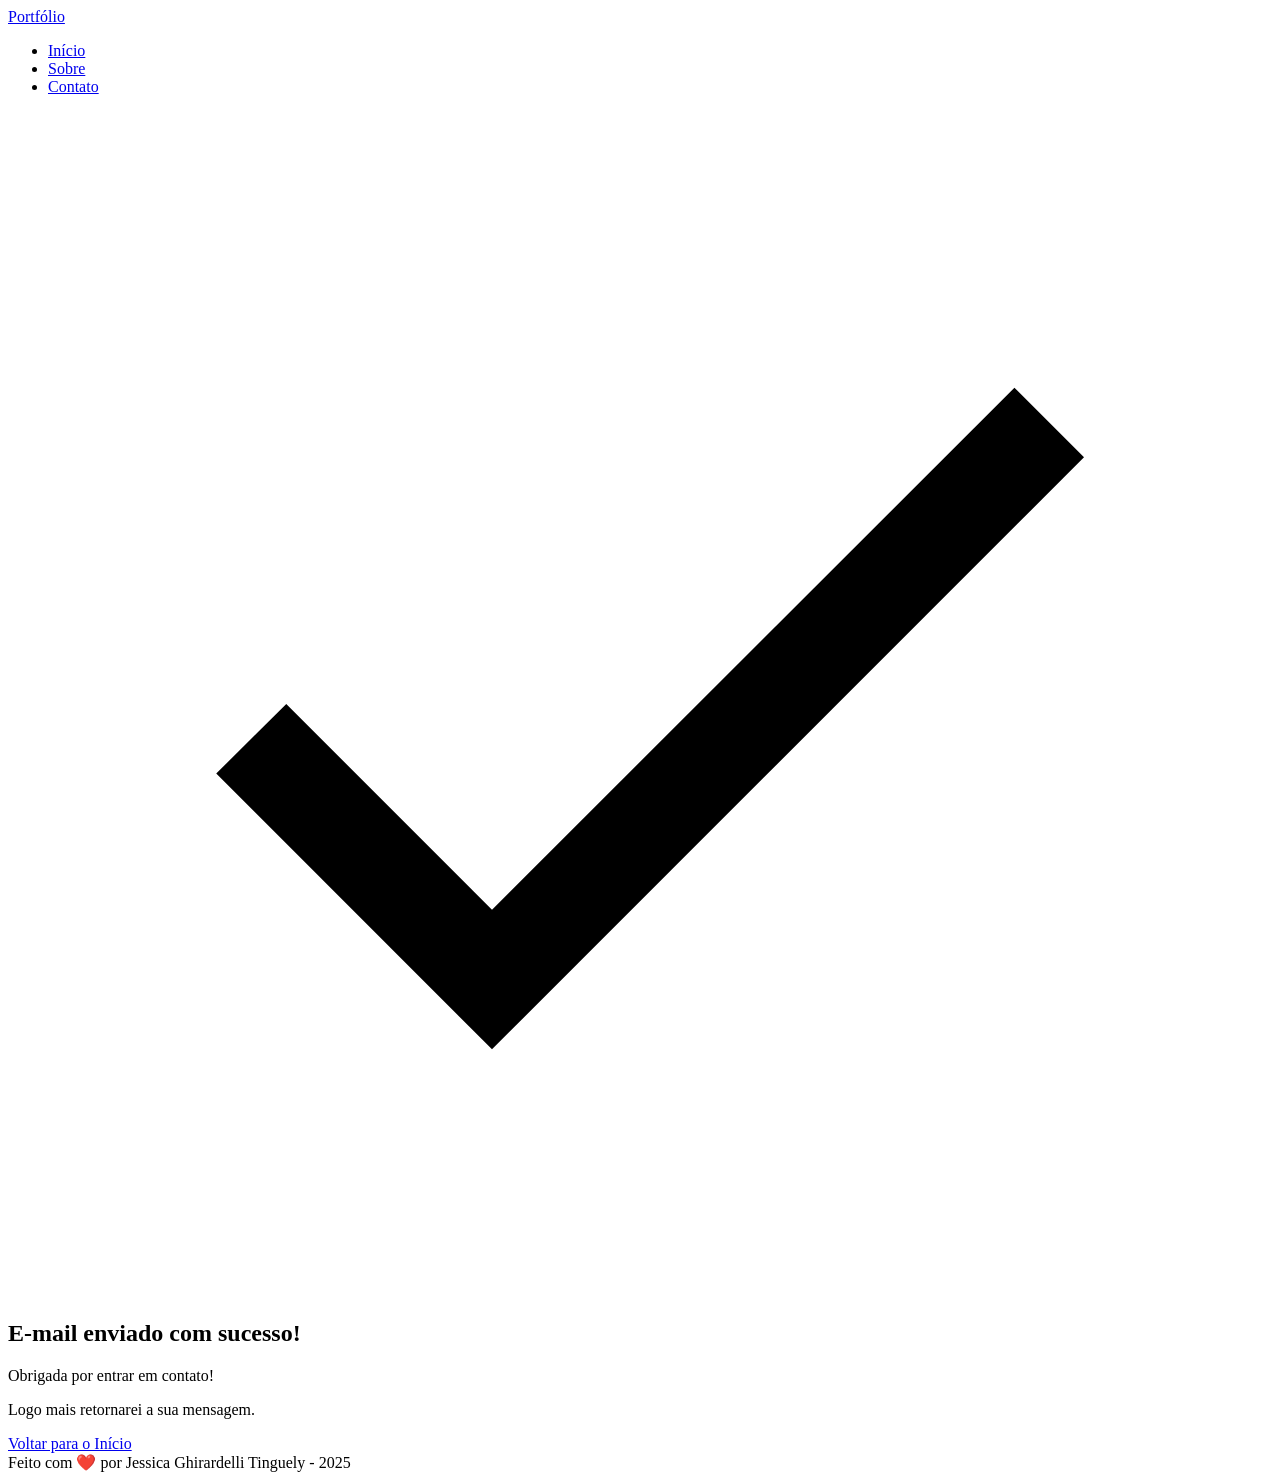
==== sucess.html @ b3823b4d ":sparkles: Construção da Página sucess.html" ====
<!DOCTYPE html>
<html lang="pt-br">
<head>
    <meta charset="UTF-8">
    <meta name="viewport" content="width=device-width, initial-scale=1.0">
    <!-- Meta Taqgs Essenciais -->
    <meta name="author" content="Jessica Ghirardelli Tinguely">
    <meta name="description" content="Portfólio de Jessica Ghirardelli Tinguely, desenvolvedora Full Stack especializada em criar experiências digitais incríveis. Conheça os meus projetos e entre em contato .">
    <meta name="robots" content="index, follow">

    <!-- Favicon -->
     <link rel="icon" type="image/svg+xml" href="./assets/img/favicon.svg">



    <title>Portfólio Jessica</title>
</head>
<body>
    <!-- Navbar - Menu -->
   <header class="flex menu_container">
        <article class="menu_content">
            <div id="titulo">
                <a href="#">Portfólio</a>
            </div>

            <nav>
                <ul class="flex menu_list">
                    <li><a href="#hero">Início</a></li>
                    <li><a href="#about">Sobre</a></li>
                    <li><a href="#contact">Contato</a></li>
                </ul>
            </nav>
        </article>
   </header>
    <!-- Seção Principal -->
    <main>

        <section id="about" class="about_container">
            <figure class="about_image">
                <img src="./assets/img/sucess.svg" 
                alt="Foto da pessoa desenvolvedora"
                >
            </figure>
            <article>
            <h2>E-mail enviado com sucesso!</h2>
            <p>Obrigada por entrar em contato!</p>
            <p>Logo mais retornarei a sua mensagem.</p>

            <a href="index.html" class="botao">Voltar para o Início</a>
            
            </article>
        </section>
        
    </main>
    <!-- Footer - Rodapé -->
    <footer>
        Feito com ❤️ por Jessica Ghirardelli Tinguely - 2025
    </footer>
</body>
</html>
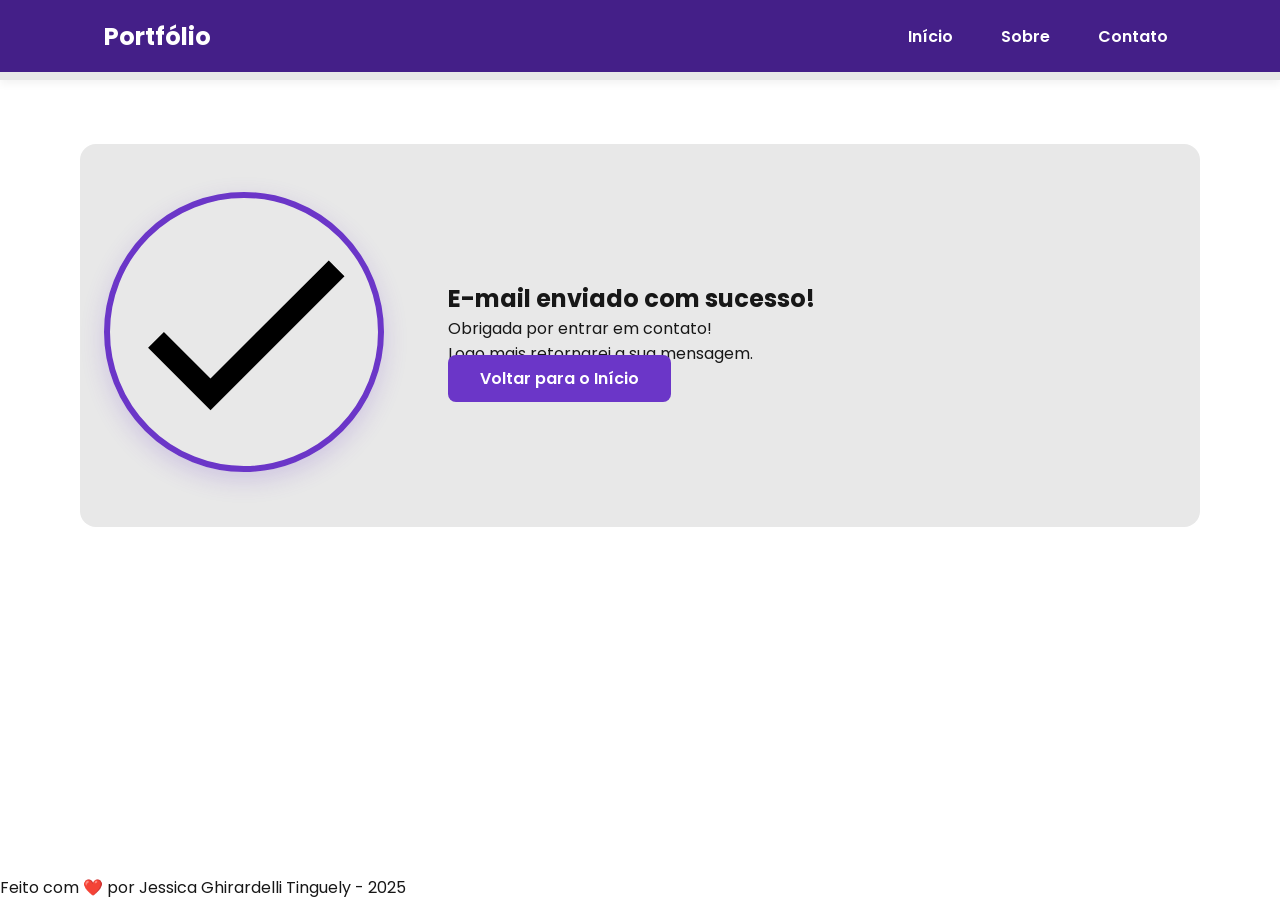
==== commit 4be1943d: ":lipstick: Estilização com CSS Hero e About" ====
--- a/sucess.html
+++ b/sucess.html
@@ -1,8 +1,20 @@
 <!DOCTYPE html>
 <html lang="pt-br">
 <head>
+
+      <!-- Servidores de Fontes do Google -->
+      <link rel="preconnect" href="https://fonts.googleapis.com">
+      <link rel="preconnect" href="https://fonts.gstatic.com" crossorigin>
+   
+      <!-- Fonte do Google - Poppins -->
+      <link href="https://fonts.googleapis.com/css2?family=Poppins&display=swap" rel="stylesheet">
+  
+    <!-- Padrão de caracteres -->
     <meta charset="UTF-8">
+
+    <!-- Layout Mobile -->
     <meta name="viewport" content="width=device-width, initial-scale=1.0">
+   
     <!-- Meta Taqgs Essenciais -->
     <meta name="author" content="Jessica Ghirardelli Tinguely">
     <meta name="description" content="Portfólio de Jessica Ghirardelli Tinguely, desenvolvedora Full Stack especializada em criar experiências digitais incríveis. Conheça os meus projetos e entre em contato .">
@@ -10,12 +22,14 @@
 
     <!-- Favicon -->
      <link rel="icon" type="image/svg+xml" href="./assets/img/favicon.svg">
-
-
+     
+     <!--Link para o arquivo CSS -->
+      <link rel="stylesheet" href="./assets/css/styles.css">
 
     <title>Portfólio Jessica</title>
 </head>
 <body>
+
     <!-- Navbar - Menu -->
    <header class="flex menu_container">
         <article class="menu_content">
@@ -32,6 +46,7 @@
             </nav>
         </article>
    </header>
+
     <!-- Seção Principal -->
     <main>
 
@@ -52,6 +67,7 @@
         </section>
         
     </main>
+    
     <!-- Footer - Rodapé -->
     <footer>
         Feito com ❤️ por Jessica Ghirardelli Tinguely - 2025
--- a/assets/css/styles.css
+++ b/assets/css/styles.css
@@ -0,0 +1,286 @@
+/* Reset do navegador */
+
+*{
+    margin: 0;
+    padding: 0;
+    box-sizing: border-box;
+    text-decoration: none;
+    outline: none;
+    font-family: 'Poppins', sans-serif;
+}
+/* === VARIÁVEIS === */
+:root {
+    /* Cores */
+    --purple-50:  #f4eaff; 
+    --purple-100: #e9dcfa; 
+    --purple-200: #cdb3f0; 
+    --purple-300: #b186e5; 
+    --purple-400: #9460db; 
+    --purple-500: #6b36c8; 
+    --purple-600: #5b2ca0; 
+    --purple-700: #4c2177; 
+    --purple-800: #441f88; 
+    --purple-900: #2a0e4d; 
+    --gray-100: #f5f5f5;
+    --gray-200: #e8e8e8;
+    --gray-400: #505861;
+    --black-800: #171717;
+    --white: #ffffff;
+    --error: #e63946;
+ 
+    /* Sombras */
+    --shadow-sm: 0 0.25rem 0.5rem #0000000D;
+    --shadow-md: 0 0.25rem 0.75rem #6B36C84D;
+    --shadow-lg: 0 0.5rem 1.5rem #6B36C833;
+    --shadow-focus: 0 0 0 0.25rem #6B36C81A;
+}
+
+/* Estilos globais */
+
+html{
+    scroll-behavior: smooth;
+}
+
+body{
+    display: flex;
+    flex-direction: column;
+    min-height: 100vh;
+    background-color: var(--white);
+    color: var(--black-800);
+}
+
+main{
+    flex: 1;
+}
+a, 
+button{
+    cursor: pointer;
+}
+
+/* Botões */
+
+.botao,
+.botao-outline{
+    padding: 0.75rem 2rem;
+    border-radius: 0.5rem;
+    font-size: 1rem;
+    font-weight: 600;
+    text-align: center;
+    transition: all 0.3s ease;
+}
+.botao{
+    border: none;
+    color: var(--white);
+    background-color: var(--purple-500);
+}
+.botao:hover{
+    background-color: var(--purple-800);
+    box-shadow: var(--shadow-md);
+    transform: translateY(-0.25rem);
+}
+.botao-outline{
+    border: 0.25rem solid var(--purple-500);
+    color: var(--purple-500);
+    background-color: transparent;
+}
+.botao-outline:hover{
+    background-color: var(--purple-500);
+    color: var(--white);
+    box-shadow: var(--shadow-md);
+    transform: translateY(-0.25rem);
+}
+
+/* Menu */
+
+.menu_container{
+    position: sticky;
+    top:0;
+    width: 100%;
+    height: 5rem;
+    background-color: var(--purple-800);
+    border-bottom: 0.5rem solid var(--gray-200);
+    box-shadow: var(--shadow-sm);
+    z-index: 1000; /* Mantém o menu acima de outros elementos */
+}
+
+.menu_content{
+    display: flex;
+    justify-content: space-between;
+    align-items: center;
+    width: 70rem;
+    height: 100%;
+    padding: 0 1.5rem;
+    margin: 0 auto;
+}
+
+.menu_container a{
+    font-weight: 600;
+    color: var(--white);
+    transition: color 0.3s ease;
+}
+.menu_container a:hover{
+    color: var(--purple-200);
+}
+
+#titulo a{
+    font-size: 1.5rem;
+    font-weight: 700;
+}
+
+.menu_list{
+    display: flex;
+    list-style: none;
+    gap: 2rem;
+}
+
+.menu_list a{
+    padding: 0.5rem;
+}
+
+/* Seções - Estilos Comuns */
+
+.hero_container,
+.about_container,
+.contact_container{
+    max-width: 70rem;
+    margin: 0 auto;
+    padding: 3rem 1.5rem;
+    scroll-margin-top: 6rem; /* Espaço para o menu fixo */
+}
+
+/* Seção Hero */
+
+.hero_image{
+    flex: 1;
+    display: flex;
+    justify-content: center;
+    align-items: center;
+}
+
+.ilustracao{
+    width: 100%;
+    max-width: 100%;
+    border-radius: 2rem;
+}
+.hero_container {
+    min-height: calc(100vh - 5rem);  /* Altura total da viewport menos a altura do menu */
+    display: flex;
+    align-items: center;
+    gap: 4rem;
+}
+
+.hero_content {
+    flex: 1;
+    display: flex;
+    flex-direction: column;  /* Alinha os itens verticalmente */
+    gap: 1.5rem;
+}
+
+.hero_content h4 {  
+    font-size: 1.125rem;
+    font-weight: 600;
+    color: var(--purple-500);
+}
+
+.hero_content h1 {  
+    font-size: 3rem;
+    font-weight: 700;
+    line-height: 3.5rem;
+    color: var(--black-800);
+}
+
+.hero_content p {  
+    font-size: 1.125rem;
+    line-height: 1.875rem;
+    color: var(--gray-400);
+}
+
+.hero_buttons {
+    display: flex;
+    gap: 1rem;
+    margin-top: 1rem;
+}
+/* === ABOUT === */
+.about_container {
+    margin: 4rem auto;
+    display: flex;
+    align-items: center;
+    gap: 4rem;
+    background-color: var(--gray-200);
+    border-radius: 1rem;
+}
+
+.about_image {
+    flex: 0 0 17.5rem;  
+}
+
+.about_image img {
+    width: 100%;
+    border: 0.375rem solid var(--purple-500);
+    border-radius: 50%;
+    box-shadow: var(--shadow-lg);
+}
+
+.about_content h2 {
+    font-size: 2.5rem;ƒ
+    font-weight: 700;
+    margin-bottom: 1.5rem;
+    color: var(--purple-800);
+}
+
+.about_content p {
+    font-size: 1.125rem;
+    line-height: 1.875rem;
+    color: var(--gray-400);
+    margin-bottom: 1rem;
+}
+
+.about_stats {
+    display: flex;
+    gap: 2rem;
+    margin-top: 2rem;
+    align-items: center;
+}
+
+.about_stats .botao {
+    margin-right: auto;
+}
+
+.stat-item {
+    text-align: center;
+}
+
+.stats-wrapper {
+    display: flex;
+    flex-direction: row;
+    gap: 2rem;
+    margin-top: 2rem;
+}
+
+.stats-wrapper .stat-number {
+    font-size: 1.5rem;
+    font-weight: 700;
+    color: var(--purple-500);
+    margin-bottom: 0;
+}
+
+.stats-wrapper .stat-label {
+    font-size: 0.875rem;
+    color: var(--gray-400);
+    margin-bottom: 0;
+}
+/* Animação - Imagem Hero */
+@keyframes float {
+    0%,
+    100% {
+        transform: translateY(0); /* Define a posição inicial e final */
+    }
+
+    50% {
+        transform: translateY(-1.25rem);  /* Move a imagem para cima no meio da animação */
+    }
+}
+
+.float-animation {
+    animation: float 3s ease-in-out infinite;  /* Aplica a animação com duração de 3 segundos, suavização ease-in-out e repetição infinita */
+}
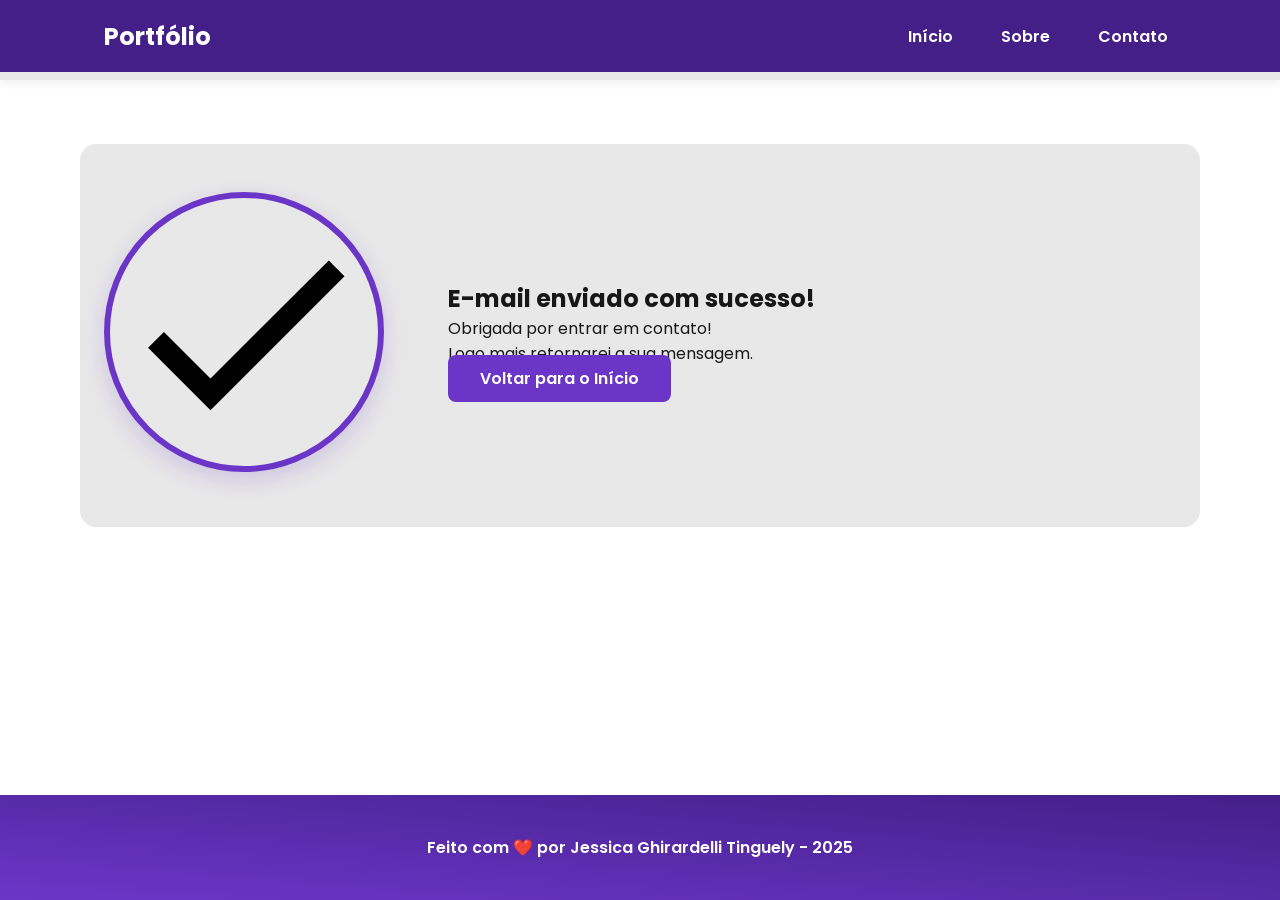
==== commit 445e3595: ":lipstick: Estilização Página index.html" ====
--- a/sucess.html
+++ b/sucess.html
@@ -34,14 +34,14 @@
    <header class="flex menu_container">
         <article class="menu_content">
             <div id="titulo">
-                <a href="#">Portfólio</a>
+                <a href="index.html">Portfólio</a>
             </div>
 
             <nav>
                 <ul class="flex menu_list">
-                    <li><a href="#hero">Início</a></li>
-                    <li><a href="#about">Sobre</a></li>
-                    <li><a href="#contact">Contato</a></li>
+                    <li><a href="index.html#hero">Início</a></li>
+                    <li><a href="index.html#about">Sobre</a></li>
+                    <li><a href="index.html#contact">Contato</a></li>
                 </ul>
             </nav>
         </article>
--- a/assets/css/styles.css
+++ b/assets/css/styles.css
@@ -150,48 +150,49 @@
 
 /* Seção Hero */
 
-.hero_image{
-    flex: 1;
-    display: flex;
-    justify-content: center;
-    align-items: center;
-}
-
-.ilustracao{
+.hero_image{ /* Estilo da caixinha da imagem */
+    flex: 1; /* Ocupa o espaço restante da caixinha */
+    display: flex; /* Usamos flexbox para centralizar a imagem */
+    justify-content: center; 
+    align-items: center; /* Centraliza a imagem vertical e horizontalmente */
+    gap: 4rem; /* Espaçamento entre a imagem e o conteúdo */
+}
+
+.ilustracao{ /* Estilo da imagem em si */
     width: 100%;
     max-width: 100%;
     border-radius: 2rem;
 }
-.hero_container {
+.hero_container { /* Estilo da caixinha hero */
     min-height: calc(100vh - 5rem);  /* Altura total da viewport menos a altura do menu */
     display: flex;
     align-items: center;
     gap: 4rem;
 }
 
-.hero_content {
+.hero_content { 
     flex: 1;
     display: flex;
     flex-direction: column;  /* Alinha os itens verticalmente */
     gap: 1.5rem;
 }
 
-.hero_content h4 {  
-    font-size: 1.125rem;
+.hero_content h4 { 
+    font-size: 1.25rem;
     font-weight: 600;
     color: var(--purple-500);
 }
 
 .hero_content h1 {  
-    font-size: 3rem;
-    font-weight: 700;
-    line-height: 3.5rem;
+    font-size: 3rem; /* Tamanho da fonte do título */
+    font-weight: 700;
+    line-height: 3.5rem; /* Espaçamento entre linhas, geralmente um pouco maior que a fonte */
     color: var(--black-800);
 }
 
 .hero_content p {  
-    font-size: 1.125rem;
-    line-height: 1.875rem;
+    font-size: 1.25rem;
+    line-height: 1.75rem;
     color: var(--gray-400);
 }
 
@@ -217,20 +218,20 @@
 .about_image img {
     width: 100%;
     border: 0.375rem solid var(--purple-500);
-    border-radius: 50%;
+    border-radius: 50%; /* Torna a imagem circular */
     box-shadow: var(--shadow-lg);
 }
 
 .about_content h2 {
-    font-size: 2.5rem;ƒ
+    font-size: 2.5rem;
     font-weight: 700;
     margin-bottom: 1.5rem;
     color: var(--purple-800);
 }
 
 .about_content p {
-    font-size: 1.125rem;
-    line-height: 1.875rem;
+    font-size: 1.25rem;
+    line-height: 1.75rem;
     color: var(--gray-400);
     margin-bottom: 1rem;
 }
@@ -270,17 +271,126 @@
     margin-bottom: 0;
 }
 /* Animação - Imagem Hero */
-@keyframes float {
-    0%,
-    100% {
+@keyframes float { /* Define a animação chamada "float" */
+    0%, /* Início da animação */
+    100% { /* Fim da animação */
         transform: translateY(0); /* Define a posição inicial e final */
     }
 
-    50% {
+    50% { /* Meio da animação */
         transform: translateY(-1.25rem);  /* Move a imagem para cima no meio da animação */
     }
 }
 
-.float-animation {
+.float-animation { 
     animation: float 3s ease-in-out infinite;  /* Aplica a animação com duração de 3 segundos, suavização ease-in-out e repetição infinita */
 }
+
+/* Contato */
+
+.contact_container{
+    display:grid;
+    grid-template-columns: 1fr 1fr;
+    margin: 4rem auto 2rem;
+    gap: 4rem;
+}
+
+.contact_info h4{
+    font-size: 2.5rem;
+    font-weight: 700;
+    color: var(--purple-500);
+    margin-bottom: 1.5rem;
+}
+.contact_info p{
+    font-size: 1.25rem;
+    line-height: 1.75rem;
+    color: var(--gray-400);
+    margin-bottom: 2rem;
+}
+.social_container{
+    display: flex;
+    gap: 3rem;
+}
+.social_icon{
+    width: 4rem;
+    height: 4rem;
+    padding: 0.75rem;
+    background-color: var(--gray-100);
+    border-radius: 0.5rem;
+    transition: all 0.3s ease;
+}
+
+.social_icon:hover{
+    background-color: var(--purple-600);
+    box-shadow: var(--shadow-md);
+    transform: translateY(-0.25rem);
+}
+.social_icon img{
+    width: 100%;
+    filter: brightness(0) saturate(100%);
+}
+.social_icon:hover img{
+    filter: brightness(0) invert(100%);
+}
+
+/* Formulário de Contato */
+
+form{
+    display: flex;
+    flex-direction: column;
+    gap: 1.25rem;
+}
+
+form label{
+    font-size: 1rem;
+    font-weight: 600;
+    color: var(--black-800);
+}
+
+form input,
+textarea{
+    width: 100%;
+    padding: 0.75rem 1rem;
+    border: 0.25rem solid var(--gray-200);
+    border-radius: 0.5rem;
+    font-size: 1rem;
+    background-color: var(--white);
+    color: var(--black-800);
+    transition: border-color 0.3s ease;
+}
+
+form input:focus,
+form textarea:focus{
+    border-color: var(--purple-500);
+    box-shadow: var(--shadow-focus);
+    font-size: larger; /* Aumenta o tamanho da fonte ao focar, plus */
+}   
+
+form textarea{
+    resize: vertical; /* Permite redimensionar verticalmente */
+    min-height: 8rem;  
+    max-height: 15rem;
+}
+
+form span{
+    font-size: 0.75rem;
+    color: var(--error);
+    margin-top: -.075rem;
+    font-weight: 500;
+}
+
+
+form .botao{
+    align-self: flex-start; /* Alinha o botão à esquerda */
+    margin-top: 1rem;
+}
+
+/* Footer */
+footer{
+    background: linear-gradient(to right top, var(--purple-500), var(--purple-800));
+    color: var(--white);
+    text-align: center;
+    padding: 2.5rem;
+    font-weight: 600;
+    margin-top: auto;
+}
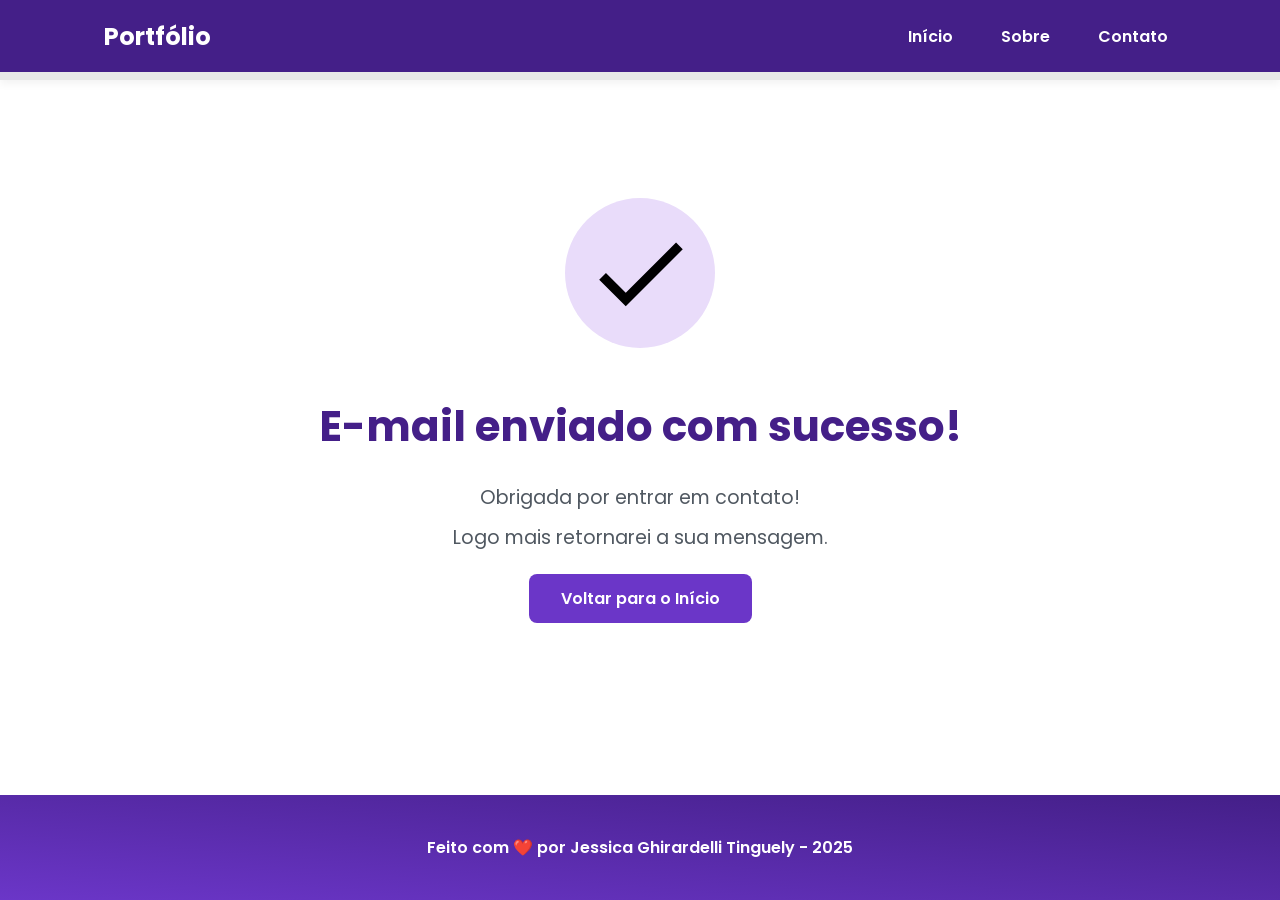
==== commit 27ad3bd5: ":lipstick: Estilização da página sucess.html" ====
--- a/sucess.html
+++ b/sucess.html
@@ -49,24 +49,19 @@
 
     <!-- Seção Principal -->
     <main>
-
-        <section id="about" class="about_container">
-            <figure class="about_image">
-                <img src="./assets/img/sucess.svg" 
-                alt="Foto da pessoa desenvolvedora"
-                >
-            </figure>
-            <article>
+        <section class="success_container">
+          <figure class="success_icon">
+            <img src="./assets/img/sucess.svg" alt="Ícone de sucesso" />
+          </figure>
+      
+          <div class="success_message">
             <h2>E-mail enviado com sucesso!</h2>
             <p>Obrigada por entrar em contato!</p>
             <p>Logo mais retornarei a sua mensagem.</p>
-
             <a href="index.html" class="botao">Voltar para o Início</a>
-            
-            </article>
+          </div>
         </section>
-        
-    </main>
+      </main>
     
     <!-- Footer - Rodapé -->
     <footer>
--- a/assets/css/styles.css
+++ b/assets/css/styles.css
@@ -393,4 +393,130 @@
     padding: 2.5rem;
     font-weight: 600;
     margin-top: auto;
-}+}
+
+/* Responsividade */
+
+/* Smarthphones (até 490px) */
+
+@media screen and (max-width: 490px){
+
+    /* Menu */
+    .Menu_content{
+        justify-content: center;
+        padding: 0 1 rem;
+    }
+
+    .menu_list{
+        display: none;
+    }
+
+    #titulo a{
+        font-size: 1.25rem;
+        text-align: center;
+    }
+
+    /* Seção Hero */
+
+    .hero_container{
+        flex-direction: column-reverse;
+        gap: 2rem;
+        padding: 1.5rem 1rem;
+        min-height: auto;
+    }
+
+    .hero_content h4{
+        font-size: 1rem;
+    }
+
+    .hero_content h1{
+        font-size: 2rem;
+        line-height: 2.5rem;
+    }
+    .hero_content p{
+        font-size: 1rem;
+        line-height: 1.5rem;
+    }
+
+    .hero_buttons{
+        flex-direction: column;
+        width: 100%;
+        gap: 0.75rem;
+    }
+
+    /* Seção About */
+    .about_container{
+        flex-direction: column;
+        gap: 2rem;
+        text-align: center;
+        padding: 2rem 1rem;
+    }
+
+    .about_content h2{
+        font-size: 1.75rem;
+    }
+    .about_content p{
+        font-size: 1rem;
+        line-height: 1.5rem;
+    }
+    .about_stats{
+        flex-direction: column;
+        align-items: center;
+        gap: 1rem;
+    }
+
+    .about_stats .botao{
+        width: 100%;
+        font-size: 0.9rem;
+        padding: 0.5rem 1.25rem;
+    }
+}
+/* Página Sucess */
+
+/* Estilos para a página de sucesso */
+.success_container {
+    display: flex;
+    flex-direction: column;
+    align-items: center;
+    justify-content: center;
+    text-align: center;
+    min-height: calc(100vh - 5rem - 160px);
+    padding: 4rem 1.5rem;
+    background-color: var(--white);
+    gap: 2.5rem; /* Aumenta o espaçamento entre ícone e texto */
+  }
+
+  /* Estilos para a mensagem de sucesso */
+  .success_message{
+    display: grid;
+    justify-items: center;
+    gap: 1rem;
+
+  }
+  /* Estilos para o ícone de sucesso */
+  .success_icon img {
+    width: 150px;
+    height: 150px;
+    border-radius: 50%;
+    background: var(--purple-100);
+    padding: 18px;
+    object-fit: contain;
+    border: none;
+  }
+  
+  /* Estilos para o título e parágrafo da mensagem de sucesso */
+  .success_message h2 {
+    font-size: clamp(26px, 3vw + 8px, 42px);
+    color: var(--purple-800);
+    margin-bottom: 1.25rem; /* mais espaçamento abaixo do título */
+    font-weight: 700;
+  }
+  
+  .success_message p {
+    color: var(--gray-400);
+    font-size: 1.2rem;
+    line-height: 0.5rem; /* mais espaçamento entre as linhas */
+    margin-bottom: 1rem; 
+}
+  
+  
